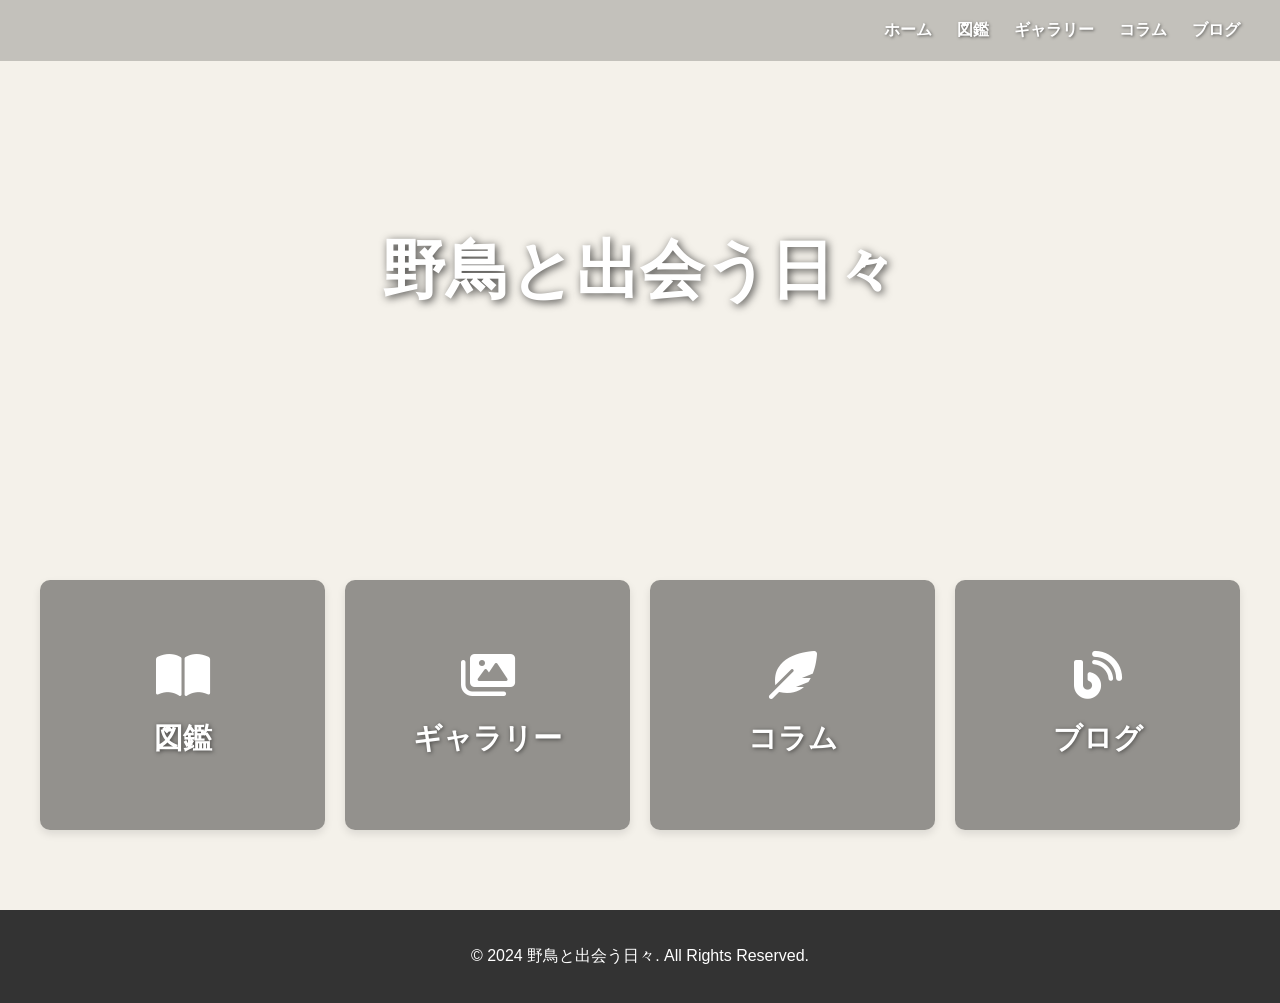
==== index.html @ 5ad6082d "Initial commit" ====
<!DOCTYPE html>
<html lang="ja">
<head>
    <meta charset="UTF-8">
    <meta name="viewport" content="width=device-width, initial-scale=1.0">
    <title>野鳥と出会う日々</title>
    <link rel="stylesheet" href="style.css">
    <link rel="stylesheet" href="https://cdnjs.cloudflare.com/ajax/libs/font-awesome/6.0.0-beta3/css/all.min.css">
</head>
<body>

    <header class="hero">
        <nav>
            <ul>
                <li><a href="index.html">ホーム</a></li>
                <li><a href="zukan.html">図鑑</a></li>
                <li><a href="gallery.html">ギャラリー</a></li>
                <li><a href="column.html">コラム</a></li>
                <li><a href="blog.html">ブログ</a></li>
            </ul>
        </nav>
        <div class="hero-content">
            <h1>野鳥と出会う日々</h1>
        </div>
    </header>

    <main>
        <section class="content-grid">
            <a href="zukan.html" class="content-box box-zukan">
                <div class="box-content">
                    <i class="fas fa-book-open"></i>
                    <h2>図鑑</h2>
                </div>
            </a>
            <a href="gallery.html" class="content-box box-gallery">
                <div class="box-content">
                    <i class="fas fa-images"></i>
                    <h2>ギャラリー</h2>
                </div>
            </a>
            <a href="column.html" class="content-box box-column">
                <div class="box-content">
                    <i class="fas fa-feather-alt"></i>
                    <h2>コラム</h2>
                </div>
            </a>
            <a href="blog.html" class="content-box box-blog">
                <div class="box-content">
                    <i class="fas fa-blog"></i>
                    <h2>ブログ</h2>
                </div>
            </a>
        </section>
    </main>

    <footer>
        <p>&copy; 2024 野鳥と出会う日々. All Rights Reserved.</p>
    </footer>

</body>
</html>
---- style.css ----
body {
    font-family: 'Helvetica Neue', 'Arial', 'Hiragino Sans', 'Meiryo', sans-serif;
    margin: 0;
    background-color: #f4f1ea;
    color: #333;
    display: flex;
    flex-direction: column;
    min-height: 100vh;
}

main {
    flex: 1;
}

.hero {
    position: relative; 
    background-image: url('https://source.unsplash.com/1600x900/?bird,nature');
    height: 60vh;
    background-attachment: fixed;
    background-position: center;
    background-repeat: no-repeat;
    background-size: cover;
    display: flex;
    justify-content: center;
    align-items: center;
    text-align: center;
    color: white;
}

nav {
    position: absolute;
    top: 0;
    left: 0;
    width: 100%;
    padding: 20px 0;
    z-index: 10;
    background-color: rgba(0,0,0,0.2);
}

nav ul {
    list-style: none;
    margin: 0;
    padding: 0 40px;
    display: flex;
    justify-content: flex-end;
    gap: 25px;
}

nav ul li a {
    color: white;
    text-decoration: none;
    font-weight: bold;
    text-shadow: 1px 1px 3px rgba(0,0,0,0.5);
    transition: color 0.3s ease;
}

nav ul li a:hover {
    color: #a5d6a7;
}

.hero-content h1 {
    font-size: 4rem;
    text-shadow: 2px 2px 8px rgba(0, 0, 0, 0.7);
}

.content-grid {
    display: grid;
    grid-template-columns: repeat(auto-fit, minmax(250px, 1fr));
    gap: 20px;
    padding: 40px 20px;
    max-width: 1200px;
    margin: 0 auto;
}

.content-box {
    position: relative;
    border-radius: 10px;
    box-shadow: 0 4px 8px rgba(0,0,0,0.1);
    text-align: center;
    text-decoration: none;
    color: white;
    transition: transform 0.3s ease, box-shadow 0.3s ease;
    height: 250px;
    display: flex;
    justify-content: center;
    align-items: center;
    background-size: cover;
    background-position: center;
    overflow: hidden;
}

.content-box::before {
    content: '';
    position: absolute;
    top: 0; left: 0; right: 0; bottom: 0;
    background-color: rgba(0, 0, 0, 0.4);
    transition: background-color 0.3s ease;
}

.content-box:hover::before {
    background-color: rgba(0, 0, 0, 0.6);
}

.box-content {
    position: relative;
    z-index: 1;
}

.content-box:hover {
    transform: translateY(-10px);
    box-shadow: 0 8px 16px rgba(0,0,0,0.2);
}

.content-box i {
    font-size: 3rem;
    margin-bottom: 20px;
}

.content-box h2 {
    font-size: 1.8rem;
    margin: 0;
    text-shadow: 1px 1px 4px rgba(0,0,0,0.5);
}

.box-zukan { background-image: url('https://source.unsplash.com/400x400/?bird,book'); }
.box-gallery { background-image: url('https://source.unsplash.com/400x400/?bird,camera'); }
.box-column { background-image: url('https://source.unsplash.com/400x400/?bird,feather'); }
.box-blog { background-image: url('https://source.unsplash.com/400x400/?bird,writing'); }

footer {
    text-align: center;
    padding: 20px;
    background-color: #333;
    color: white;
    margin-top: 40px;
}

.page-header {
    background-color: #333;
    padding: 10px 0;
}

.page-header nav ul {
    justify-content: center;
}

.page-header nav ul li a {
    text-shadow: none;
}

.page-content {
    max-width: 900px;
    margin: 40px auto;
    padding: 0 20px;
    line-height: 1.8;
}

@media (max-width: 768px) {
    nav ul {
        justify-content: center;
        gap: 15px;
        padding: 0 10px;
    }

    .hero-content h1 {
        font-size: 2.5rem;
    }

    .content-grid {
        grid-template-columns: 1fr;
    }
}
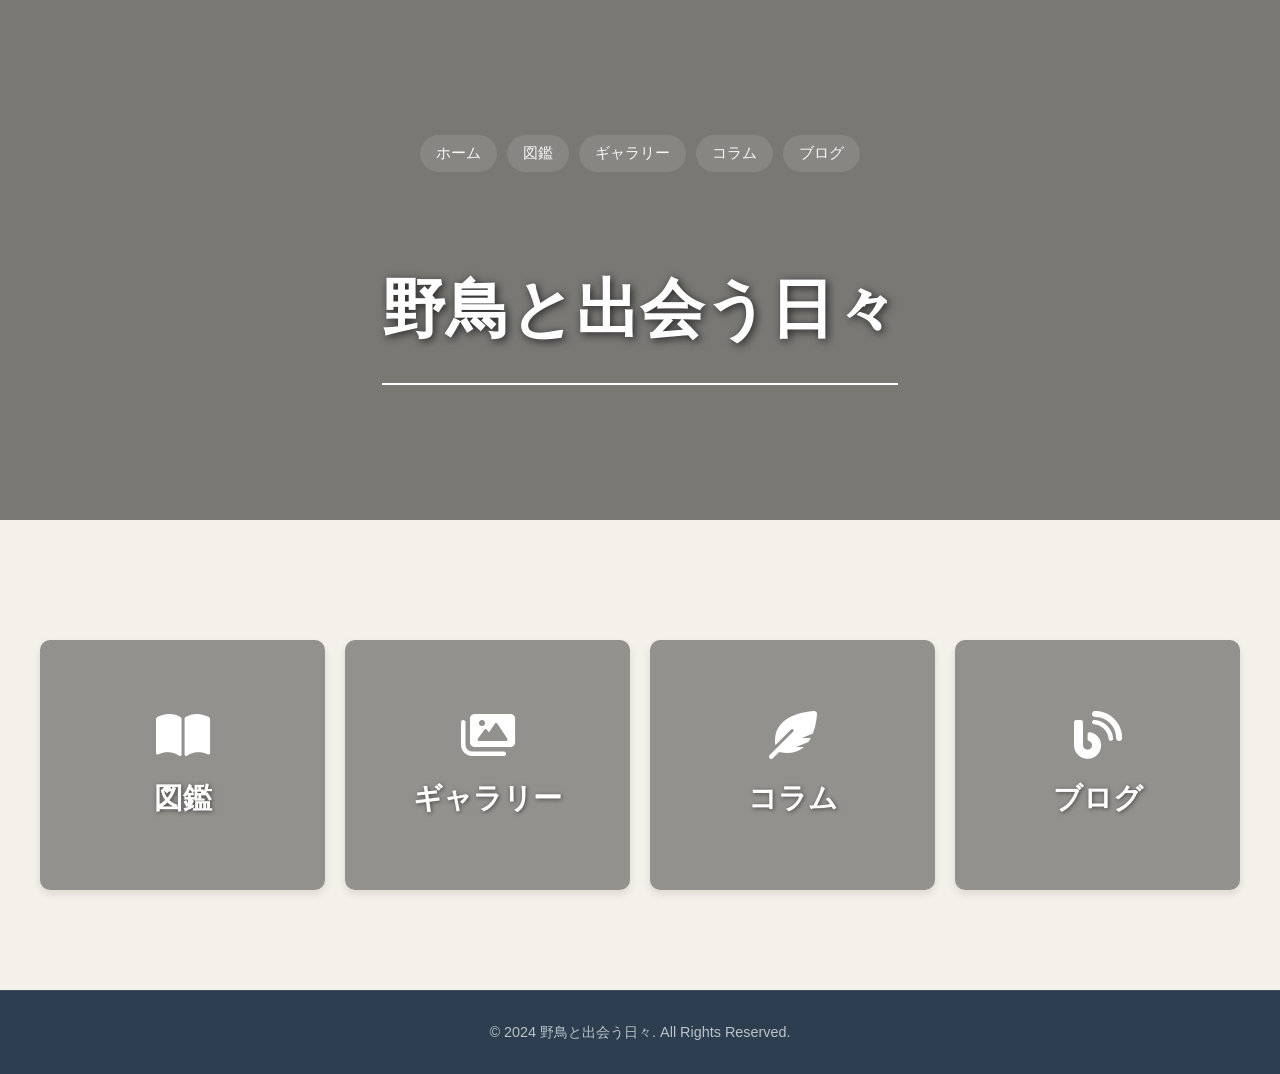
==== commit 23d5b80c: "ギャラリーページを実装：画像グリッド、フィルター機能、モーダル表示、ページネーションを追加" ====
--- a/index.html
+++ b/index.html
@@ -13,38 +13,40 @@
         <nav>
             <ul>
                 <li><a href="index.html">ホーム</a></li>
-                <li><a href="zukan.html">図鑑</a></li>
-                <li><a href="gallery.html">ギャラリー</a></li>
-                <li><a href="column.html">コラム</a></li>
-                <li><a href="blog.html">ブログ</a></li>
+                <li><a href="zukan.html" target="_blank" rel="noopener noreferrer">図鑑</a></li>
+                <li><a href="gallery.html" target="_blank" rel="noopener noreferrer">ギャラリー</a></li>
+                <li><a href="column.html" target="_blank" rel="noopener noreferrer">コラム</a></li>
+                <li><a href="blog.html" target="_blank" rel="noopener noreferrer">ブログ</a></li>
             </ul>
         </nav>
         <div class="hero-content">
-            <h1>野鳥と出会う日々</h1>
+            <main class="page-content">
+                <h1 class="page-title">野鳥と出会う日々</h1>
+            </main>
         </div>
     </header>
 
     <main>
         <section class="content-grid">
-            <a href="zukan.html" class="content-box box-zukan">
+            <a href="zukan.html" class="content-box box-zukan" target="_blank" rel="noopener noreferrer">
                 <div class="box-content">
                     <i class="fas fa-book-open"></i>
                     <h2>図鑑</h2>
                 </div>
             </a>
-            <a href="gallery.html" class="content-box box-gallery">
+            <a href="gallery.html" class="content-box box-gallery" target="_blank" rel="noopener noreferrer">
                 <div class="box-content">
                     <i class="fas fa-images"></i>
                     <h2>ギャラリー</h2>
                 </div>
             </a>
-            <a href="column.html" class="content-box box-column">
+            <a href="column.html" class="content-box box-column" target="_blank" rel="noopener noreferrer">
                 <div class="box-content">
                     <i class="fas fa-feather-alt"></i>
                     <h2>コラム</h2>
                 </div>
             </a>
-            <a href="blog.html" class="content-box box-blog">
+            <a href="blog.html" class="content-box box-blog" target="_blank" rel="noopener noreferrer">
                 <div class="box-content">
                     <i class="fas fa-blog"></i>
                     <h2>ブログ</h2>
@@ -54,7 +56,9 @@
     </main>
 
     <footer>
-        <p>&copy; 2024 野鳥と出会う日々. All Rights Reserved.</p>
+        <div class="footer-content">
+            <p class="copyright">&copy; 2024 野鳥と出会う日々. All Rights Reserved.</p>
+        </div>
     </footer>
 
 </body>
--- a/style.css
+++ b/style.css
@@ -10,52 +10,387 @@
 
 main {
     flex: 1;
-}
-
+    padding-top: 80px; /* Add padding to prevent content from being hidden behind fixed header */
+}
+
+/* Hero Section */
 .hero {
-    position: relative; 
-    background-image: url('https://source.unsplash.com/1600x900/?bird,nature');
-    height: 60vh;
-    background-attachment: fixed;
-    background-position: center;
-    background-repeat: no-repeat;
-    background-size: cover;
+    position: relative;
+    min-height: 400px;
+    background: linear-gradient(rgba(0, 0, 0, 0.5), rgba(0, 0, 0, 0.5)), url('https://source.unsplash.com/1600x900/?bird') no-repeat center center/cover;
+    color: white;
+    display: flex;
+    flex-direction: column;
+    justify-content: center;
+    align-items: center;
+    padding: 80px 20px 40px;
+}
+
+.hero .page-title {
+    color: white;
+    border-bottom: 2px solid white;
+    margin: 20px 0;
+    padding-bottom: 15px;
+}
+
+.hero .page-title:after {
+    background: white;
+}
+
+/* Header Styles */
+.page-header {
+    width: 100%;
+    background-color: #2c3e50;
+    padding: 0;
+    box-shadow: 0 2px 10px rgba(0,0,0,0.1);
+}
+
+nav {
+    max-width: 1200px;
+    margin: 0 auto;
+    padding: 20px 40px;
+}
+
+nav ul {
+    list-style: none;
+    margin: 0;
+    padding: 0;
+    display: flex;
+    justify-content: flex-end;
+    gap: 10px;
+    flex-wrap: wrap;
+}
+
+nav ul li {
+    margin: 0;
+}
+
+nav ul li a {
+    display: inline-block;
+    color: #f8f9fa;
+    text-decoration: none;
+    font-weight: 500;
+    font-size: 0.95rem;
+    padding: 8px 16px;
+    border-radius: 20px;
+    background-color: rgba(255, 255, 255, 0.1);
+    transition: all 0.3s ease;
+    white-space: nowrap;
+}
+
+nav ul li a:hover {
+    background-color: rgba(255, 255, 255, 0.2);
+    transform: translateY(-2px);
+}
+
+/* Gallery Styles */
+.gallery-filters {
+    display: flex;
+    justify-content: center;
+    flex-wrap: wrap;
+    gap: 10px;
+    margin: 20px 0 30px;
+}
+
+.filter-btn {
+    padding: 8px 16px;
+    border: 1px solid #4a6fa5;
+    background: white;
+    color: #4a6fa5;
+    border-radius: 20px;
+    cursor: pointer;
+    transition: all 0.3s ease;
+}
+
+.filter-btn:hover, .filter-btn.active {
+    background: #4a6fa5;
+    color: white;
+}
+
+.gallery-grid {
+    display: grid;
+    grid-template-columns: repeat(auto-fill, minmax(250px, 1fr));
+    gap: 20px;
+    margin: 30px 0;
+}
+
+.gallery-item {
+    position: relative;
+    overflow: hidden;
+    border-radius: 10px;
+    box-shadow: 0 4px 8px rgba(0,0,0,0.1);
+    transition: transform 0.3s ease, box-shadow 0.3s ease;
+    aspect-ratio: 1;
+}
+
+.gallery-item:hover {
+    transform: translateY(-5px);
+    box-shadow: 0 6px 12px rgba(0,0,0,0.15);
+}
+
+.gallery-item img {
+    width: 100%;
+    height: 100%;
+    object-fit: cover;
+    display: block;
+    transition: transform 0.5s ease;
+}
+
+.gallery-item:hover img {
+    transform: scale(1.05);
+}
+
+.gallery-caption {
+    position: absolute;
+    bottom: 0;
+    left: 0;
+    right: 0;
+    background: rgba(0, 0, 0, 0.7);
+    color: white;
+    padding: 15px;
+    transform: translateY(100%);
+    transition: transform 0.3s ease;
+}
+
+.gallery-item:hover .gallery-caption {
+    transform: translateY(0);
+}
+
+/* Modal Styles */
+.modal {
+    display: none;
+    position: fixed;
+    z-index: 1000;
+    left: 0;
+    top: 0;
+    width: 100%;
+    height: 100%;
+    background-color: rgba(0, 0, 0, 0.9);
+    overflow: auto;
+}
+
+.modal-content {
+    display: block;
+    margin: 60px auto;
+    max-width: 90%;
+    max-height: 80vh;
+    object-fit: contain;
+}
+
+.close-btn {
+    position: absolute;
+    top: 20px;
+    right: 30px;
+    color: #f1f1f1;
+    font-size: 40px;
+    font-weight: bold;
+    cursor: pointer;
+}
+
+.modal-caption {
+    color: white;
+    text-align: center;
+    padding: 10px 0;
+    font-size: 1.1rem;
+}
+
+.modal-nav {
+    position: absolute;
+    top: 50%;
+    width: 100%;
+    display: flex;
+    justify-content: space-between;
+    padding: 0 20px;
+    box-sizing: border-box;
+}
+
+.nav-btn {
+    background: rgba(0, 0, 0, 0.5);
+    color: white;
+    border: none;
+    font-size: 30px;
+    cursor: pointer;
+    padding: 10px 20px;
+    border-radius: 5px;
+    transition: background 0.3s ease;
+}
+
+.nav-btn:hover {
+    background: rgba(0, 0, 0, 0.8);
+}
+
+/* Pagination */
+.pagination {
     display: flex;
     justify-content: center;
     align-items: center;
-    text-align: center;
-    color: white;
-}
-
-nav {
+    margin: 30px 0;
+    gap: 10px;
+}
+
+.page-btn {
+    padding: 8px 16px;
+    border: 1px solid #ddd;
+    background: white;
+    cursor: pointer;
+    border-radius: 4px;
+    transition: all 0.3s ease;
+}
+
+.page-btn:hover:not(:disabled) {
+    background: #4a6fa5;
+    color: white;
+    border-color: #4a6fa5;
+}
+
+.page-btn:disabled {
+    opacity: 0.5;
+    cursor: not-allowed;
+}
+
+.page-numbers {
+    display: flex;
+    gap: 5px;
+}
+
+.page-number {
+    padding: 8px 12px;
+    border: 1px solid #ddd;
+    cursor: pointer;
+    border-radius: 4px;
+}
+
+.page-number.active {
+    background: #4a6fa5;
+    color: white;
+    border-color: #4a6fa5;
+}
+
+/* Responsive Design */
+@media (max-width: 768px) {
+    .gallery-grid {
+        grid-template-columns: repeat(auto-fill, minmax(200px, 1fr));
+        gap: 15px;
+    }
+    
+    .filter-btn {
+        padding: 6px 12px;
+        font-size: 0.9rem;
+    }
+    
+    .modal-content {
+        max-width: 95%;
+        max-height: 70vh;
+    }
+}
+
+@media (max-width: 480px) {
+    .gallery-grid {
+        grid-template-columns: repeat(2, 1fr);
+        gap: 10px;
+    }
+    
+    .gallery-filters {
+        gap: 5px;
+    }
+    
+    .filter-btn {
+        padding: 4px 8px;
+        font-size: 0.8rem;
+    }
+}
+
+/* Page Title */
+.page-title {
+    text-align: center;
+    margin: 30px 0;
+    padding-bottom: 15px;
+    border-bottom: 2px solid #4a6fa5;
+    color: #2c3e50;
+    font-size: 2.2rem;
+    font-weight: 600;
+    position: relative;
+    display: inline-block;
+    left: 50%;
+    transform: translateX(-50%);
+}
+
+.page-title:after {
+    content: '';
     position: absolute;
-    top: 0;
+    bottom: -2px;
     left: 0;
     width: 100%;
-    padding: 20px 0;
-    z-index: 10;
-    background-color: rgba(0,0,0,0.2);
-}
-
-nav ul {
-    list-style: none;
+    height: 2px;
+    background: #4a6fa5;
+}
+
+/* Main content spacing */
+.page-content {
+    padding: 20px;
+    max-width: 1200px;
+    margin: 0 auto;
+}
+
+/* Bird Grid Layout */
+.bird-grid {
+    display: grid;
+    grid-template-columns: repeat(auto-fill, minmax(250px, 1fr));
+    gap: 20px;
+    margin-top: 20px;
+}
+
+/* Bird Card Styles */
+.bird-card {
+    background: white;
+    border-radius: 10px;
+    overflow: hidden;
+    box-shadow: 0 4px 8px rgba(0,0,0,0.1);
+    transition: transform 0.3s ease, box-shadow 0.3s ease;
+}
+
+.bird-card:hover {
+    transform: translateY(-5px);
+    box-shadow: 0 6px 12px rgba(0,0,0,0.15);
+}
+
+.bird-card img {
+    width: 100%;
+    height: 200px;
+    object-fit: cover;
+    display: block;
+}
+
+.bird-card-content {
+    padding: 15px;
+}
+
+.bird-card-content h3 {
     margin: 0;
-    padding: 0 40px;
-    display: flex;
-    justify-content: flex-end;
-    gap: 25px;
-}
-
-nav ul li a {
-    color: white;
-    text-decoration: none;
-    font-weight: bold;
-    text-shadow: 1px 1px 3px rgba(0,0,0,0.5);
-    transition: color 0.3s ease;
-}
-
-nav ul li a:hover {
-    color: #a5d6a7;
+    color: #333;
+    font-size: 1.2rem;
+}
+
+/* Search Container */
+.search-container {
+    margin-bottom: 30px;
+    text-align: center;
+}
+
+#search-input {
+    width: 100%;
+    max-width: 500px;
+    padding: 12px 20px;
+    font-size: 1rem;
+    border: 1px solid #ddd;
+    border-radius: 25px;
+    outline: none;
+    transition: border-color 0.3s ease, box-shadow 0.3s ease;
+}
+
+#search-input:focus {
+    border-color: #4a6fa5;
+    box-shadow: 0 0 0 3px rgba(74, 111, 165, 0.2);
 }
 
 .hero-content h1 {
@@ -149,13 +484,213 @@
 }
 
 .page-content {
-    max-width: 900px;
+    max-width: 1300px;
     margin: 40px auto;
     padding: 0 20px;
     line-height: 1.8;
 }
 
+/* Zukan Page Styles */
+.search-container {
+    margin: 20px 0 30px;
+    text-align: center;
+}
+
+#search-input {
+    width: 60%;
+    max-width: 400px;
+    padding: 12px 15px;
+    font-size: 1rem;
+    border-radius: 25px;
+    border: 1px solid #ccc;
+    outline: none;
+    transition: border-color 0.3s ease, box-shadow 0.3s ease;
+}
+
+#search-input:focus {
+    border-color: #5d8b71;
+    box-shadow: 0 0 8px rgba(93, 139, 113, 0.2);
+}
+.bird-grid {
+    display: grid;
+    grid-template-columns: 1fr;
+    gap: 25px;
+    margin-top: 30px;
+}
+
+.bird-card {
+    background-color: white;
+    border-radius: 10px;
+    box-shadow: 0 4px 8px rgba(0,0,0,0.1);
+    overflow: hidden; /* Ensures image corners are rounded */
+    transition: transform 0.3s ease, box-shadow 0.3s ease;
+}
+
+.bird-card:hover {
+    transform: translateY(-5px);
+    box-shadow: 0 6px 12px rgba(0,0,0,0.15);
+}
+
+.bird-card:hover img {
+    transform: scale(1.1);
+}
+
+.bird-card img {
+    width: 100%;
+    height: 200px;
+    object-fit: cover; /* Prevents image distortion */
+    display: block;
+    transition: transform 0.4s ease;
+}
+
+.bird-card-content {
+    padding: 15px 15px 20px;
+    text-align: center;
+}
+
+.bird-card-content h3 {
+    margin-top: 0;
+    margin-bottom: 0;
+    font-size: 1.5rem;
+    color: #333;
+}
+
+.card-link {
+    text-decoration: none;
+    color: inherit;
+    display: block;
+}
+
+/* Bird Detail Page Styles */
+.bird-detail-container {
+    max-width: 800px;
+}
+
+.bird-title-area {
+    text-align: center;
+    margin-bottom: 40px;
+    border-bottom: 1px solid #ddd;
+    padding-bottom: 20px;
+}
+
+.bird-title-area h1 {
+    margin-bottom: 5px;
+}
+
+.bird-name-en {
+    font-size: 1.2rem;
+    color: #666;
+    margin: 0;
+}
+
+.bird-name-sci {
+    font-size: 1rem;
+    color: #888;
+    margin-top: 5px;
+}
+
+.bird-detail-section {
+    margin-bottom: 50px;
+}
+
+.bird-detail-section img {
+    width: 100%;
+    border-radius: 10px;
+    box-shadow: 0 4px 15px rgba(0,0,0,0.1);
+    margin-bottom: 20px;
+}
+
+.bird-detail-text h2 {
+    border-bottom: 2px solid #a5d6a7;
+    padding-bottom: 10px;
+    margin-top: 0;
+    font-size: 1.8rem;
+}
+
+.back-to-list {
+    text-align: center;
+    margin-bottom: 60px;
+}
+
+/* Footer Styles */
+footer {
+    background-color: #2c3e50;
+    color: #f8f9fa;
+    padding: 30px 0;
+    margin-top: 60px;
+    border-top: 1px solid rgba(255,255,255,0.1);
+}
+
+.footer-content {
+    max-width: 1200px;
+    margin: 0 auto;
+    padding: 0 20px;
+    text-align: center;
+}
+
+.copyright {
+    font-size: 0.9rem;
+    color: #bdc3c7;
+    margin: 0;
+    line-height: 1.6;
+}
+
+/* Recommended Birds Section */
+.recommend-section {
+    margin-top: 60px;
+    padding-top: 40px;
+    border-top: 1px solid #ddd;
+}
+
+.recommend-section h2 {
+    text-align: center;
+    font-size: 2rem;
+    margin-bottom: 30px;
+}
+
+.recommend-grid {
+    display: grid;
+    grid-template-columns: repeat(auto-fit, minmax(200px, 1fr));
+    gap: 20px;
+}
+
+.back-to-list {
+    margin-top: 40px;
+}
+
+.back-to-list a {
+    text-decoration: none;
+    color: #5d8b71;
+    font-weight: bold;
+    transition: color 0.3s ease;
+}
+
+.back-to-list a:hover {
+    color: #333;
+}
+
+
+
+@media (min-width: 500px) {
+    .bird-grid {
+        grid-template-columns: repeat(2, 1fr);
+    }
+}
+
+@media (min-width: 800px) {
+    .bird-grid {
+        grid-template-columns: repeat(3, 1fr);
+    }
+}
+
+@media (min-width: 1200px) {
+    .bird-grid {
+        grid-template-columns: repeat(4, 1fr);
+    }
+}
+
 @media (max-width: 768px) {
+
     nav ul {
         justify-content: center;
         gap: 15px;
